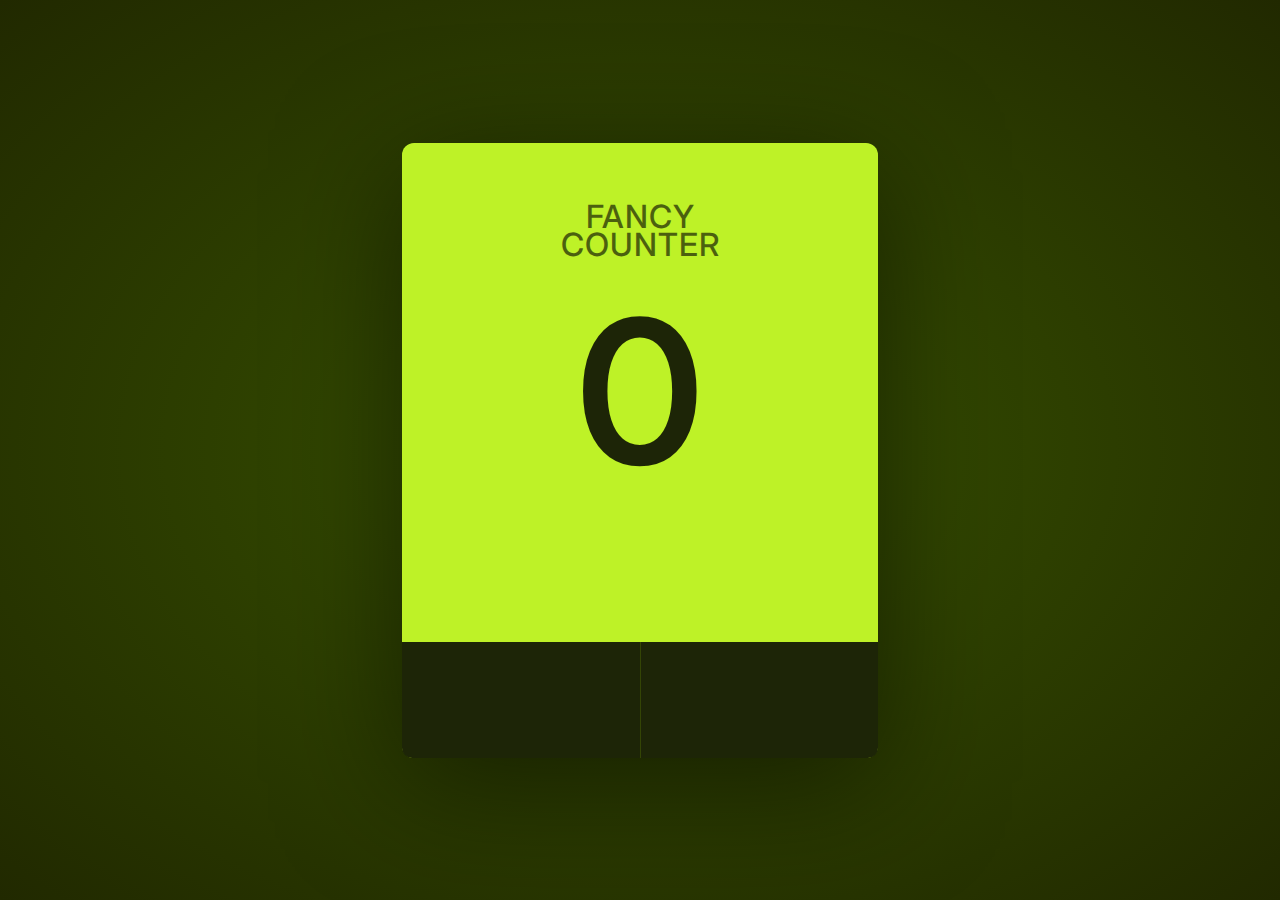
==== index.html @ b73dd79f "project_1Completed" ====
<!DOCTYPE html>
<html lang="en">
  <head>
    <meta charset="UTF-8">
    <meta http-equiv="X-UA-Compatible" content="IE=edge">
    <meta name="viewport" content="width=device-width, initial-scale=1.0">

    <link rel="preconnect" href="https://fonts.googleapis.com">
    <link rel="preconnect" href="https://fonts.gstatic.com" crossorigin>
    <link href="https://fonts.googleapis.com/css2?family=Inter:wght@200;300;400;500;600;700;800&display=swap" rel="stylesheet">
    <link rel="stylesheet" href="https://cdnjs.cloudflare.com/ajax/libs/font-awesome/6.2.1/css/all.min.css" integrity="sha512-MV7K8+y+gLIBoVD59lQIYicR65iaqukzvf/nwasF0nqhPay5w/9lJmVM2hMDcnK1OnMGCdVK+iQrJ7lzPJQd1w==" crossorigin="anonymous" referrerpolicy="no-referrer">
    <link rel="stylesheet" href="styles.css">

    <script src="script.js" defer></script>

    <title>Fancy Counter</title>
  </head>
  <body>

    <div class="counter">
      <h1 class="counter__title">Fancy Counter</h1>

      <span class="counter__value">0</span>

      <button class="counter__reset-button">
        <i class="fas fa-sync-alt counter__reset-icon"></i>
      </button>

      <div class="counter__buttons">
        <button class="counter__button counter__button--decrease">
          <i class="fas fa-minus counter__icon counter__icon--minus"></i>
        </button>
        <button class="counter__button counter__button--increase">
          <i class="fas fa-plus counter__icon counter__icon--plus"></i>
        </button>
      </div>
    </div>
    
  </body>
</html>
---- styles.css ----
* {
    margin: 0;
    padding: 0;
    box-sizing: border-box;
  }
  
  button {
    all: unset;
  }
  
  body {
    font-family: 'Inter', sans-serif;
    height: 100vh;
    background-image: radial-gradient(ellipse, #385300, #212900);
    display: flex;
    justify-content: center;
    align-items: center;
  }
  
  .counter {
    background-color: #bef227;
    width: 476px;
    height: 615px;
    border-radius: 12px;
    box-shadow: 0 25px 121px rgba(0, 0, 0, 0.5);
    display: flex;
    flex-direction: column;
    align-items: center;
    transition: all 0.4s;
  }
  
  .counter--limit {
    background-color: #a3d11b;
  }
  
  .counter__title {
    opacity: 0.6;
    text-transform: uppercase;
    letter-spacing: 1px;
    width: 200px;
    text-align: center;
    line-height: 0.9;
    font-weight: 500;
    font-size: 32px;
    margin-top: 60px;
  }
  
  .counter__value {
    color: #1d2507;
    font-size: 200px;
    font-weight: 600;
    margin-top: 10px;
  }
  
  .counter__reset-button {
    cursor: pointer;
  }
  
  .counter__reset-icon {
    opacity: 0.3;
    font-size: 35px;
    transition: all 0.4s;
  }
  
  .counter__reset-icon:hover {
    opacity: 0.5;
  }
  
  .counter__buttons {
    background-color: #1d2507;
    height: 116px;
    width: 100%;
    margin-top: auto;
    border-bottom-right-radius: 10px;
    border-bottom-left-radius: 10px;
    display: flex;
  }
  
  .counter__button {
    flex: 1;
    display: flex;
    justify-content: center;
    align-items: center;
    cursor: pointer;
    transition: all 0.4s;
  }
  
  .counter__button:hover {
    background-color: #212b06;
  }
  
  .counter__button--decrease {
  
  }
  
  .counter__button--increase {
    border-left: 1px solid rgba(189, 254, 0, 0.15);
  }
  
  .counter__icon {
    color: #bdfe00;
    opacity: 0.9;
    font-size: 40px;
  }
  
  .counter__icon--minus {
  
  }
  
  .counter__icon--plus {
    
  }
  
  @media (max-width: 680px) or (max-height: 730px) {
    .counter {
      width: 100%;
      height: 100%;
      border-radius: 0;
    }
  
    .counter__title {
      margin-top: 100px;
    }
  
    .counter__buttons {
      border-bottom-left-radius: 0;
      border-bottom-right-radius: 0;
    }
  }
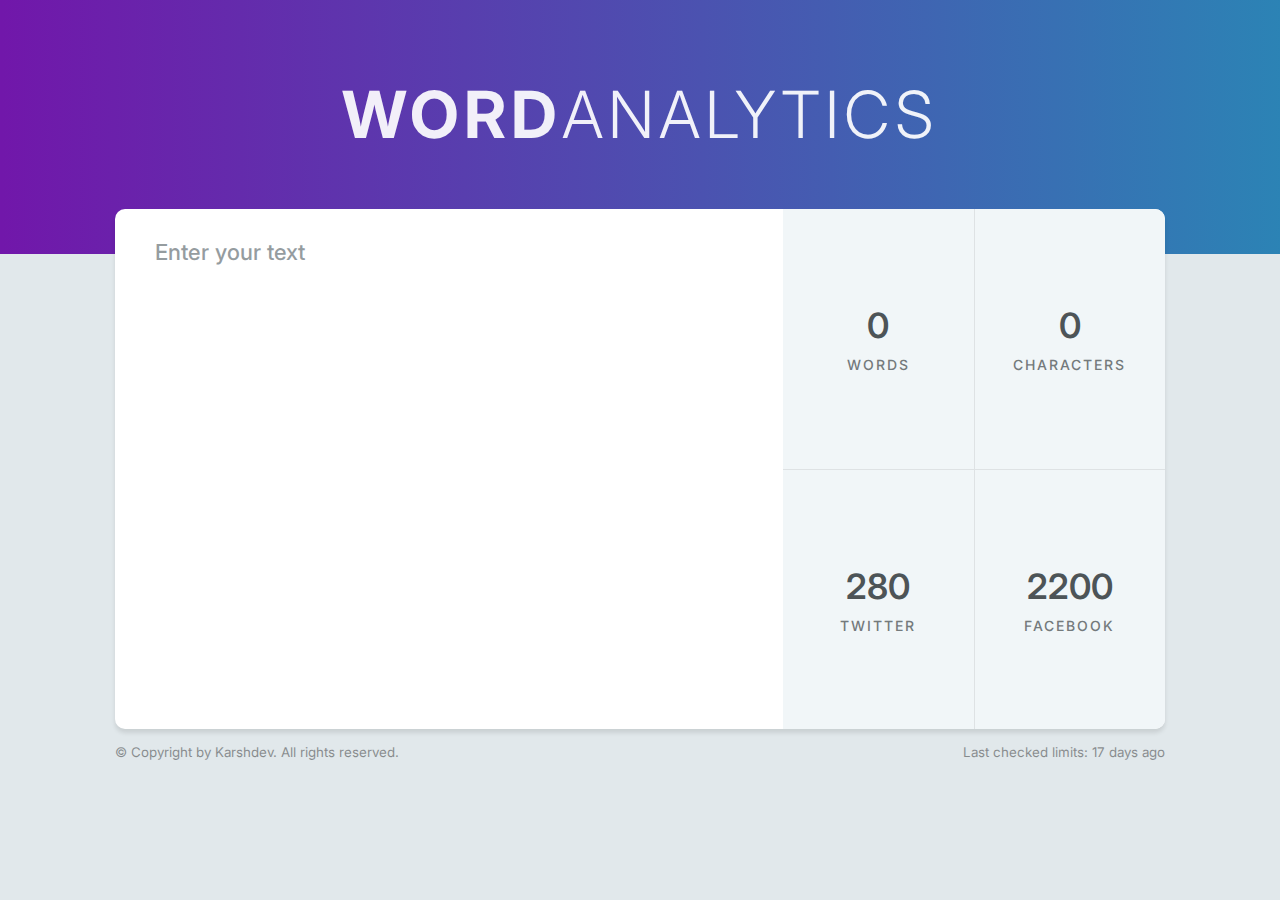
==== commit 4cdc278c: "added task/2" ====
--- a/index.html
+++ b/index.html
@@ -1,40 +1,54 @@
 <!DOCTYPE html>
 <html lang="en">
-  <head>
-    <meta charset="UTF-8">
-    <meta http-equiv="X-UA-Compatible" content="IE=edge">
-    <meta name="viewport" content="width=device-width, initial-scale=1.0">
+<head>
+  <meta charset="UTF-8">
+  <meta http-equiv="X-UA-Compatible" content="IE=edge">
+  <meta name="viewport" content="width=device-width, initial-scale=1.0">
 
-    <link rel="preconnect" href="https://fonts.googleapis.com">
-    <link rel="preconnect" href="https://fonts.gstatic.com" crossorigin>
-    <link href="https://fonts.googleapis.com/css2?family=Inter:wght@200;300;400;500;600;700;800&display=swap" rel="stylesheet">
-    <link rel="stylesheet" href="https://cdnjs.cloudflare.com/ajax/libs/font-awesome/6.2.1/css/all.min.css" integrity="sha512-MV7K8+y+gLIBoVD59lQIYicR65iaqukzvf/nwasF0nqhPay5w/9lJmVM2hMDcnK1OnMGCdVK+iQrJ7lzPJQd1w==" crossorigin="anonymous" referrerpolicy="no-referrer">
-    <link rel="stylesheet" href="styles.css">
+  <link rel="preconnect" href="https://fonts.googleapis.com">
+  <link rel="preconnect" href="https://fonts.gstatic.com" crossorigin>
+  <link href="https://fonts.googleapis.com/css2?family=Inter:wght@200;300;400;500;600;700;800&display=swap" rel="stylesheet">
+  <link rel="stylesheet" href="styles.css">
 
-    <script src="script.js" defer></script>
+  <script src="script.js" defer></script>
 
-    <title>Fancy Counter</title>
-  </head>
-  <body>
+  <title>Word Analytics</title>
+</head>
+<body>
 
-    <div class="counter">
-      <h1 class="counter__title">Fancy Counter</h1>
+  <div class="background"></div>
 
-      <span class="counter__value">0</span>
+  <h1 class="first-heading">
+    Word<span class="first-heading--special">Analytics</span>
+  </h1>
 
-      <button class="counter__reset-button">
-        <i class="fas fa-sync-alt counter__reset-icon"></i>
-      </button>
+  <div class="container">
+    <textarea class="textarea" spellcheck="false" placeholder="Enter your text"></textarea>
 
-      <div class="counter__buttons">
-        <button class="counter__button counter__button--decrease">
-          <i class="fas fa-minus counter__icon counter__icon--minus"></i>
-        </button>
-        <button class="counter__button counter__button--increase">
-          <i class="fas fa-plus counter__icon counter__icon--plus"></i>
-        </button>
-      </div>
-    </div>
-    
-  </body>
+    <section class="stats">
+      <section class="stat">
+        <span class="stat__number stat__number--words">0</span>
+        <h2 class="second-heading">Words</h2>
+      </section>
+      <section class="stat">
+        <span class="stat__number stat__number--characters">0</span>
+        <h2 class="second-heading">Characters</h2>
+      </section>
+      <section class="stat">
+        <span class="stat__number stat__number--twitter">280</span>
+        <h2 class="second-heading">Twitter</h2>
+      </section>
+      <section class="stat">
+        <span class="stat__number stat__number--facebook">2200</span>
+        <h2 class="second-heading">Facebook</h2>
+      </section>
+    </section>
+  </div>
+
+  <footer class="footer">
+    <small class="copyright">&copy; Copyright by Karshdev. All rights reserved.</small>
+    <small class="data">Last checked limits: 17 days ago</small>
+  </footer>
+  
+</body>
 </html>--- a/styles.css
+++ b/styles.css
@@ -1,129 +1,150 @@
 * {
-    margin: 0;
-    padding: 0;
-    box-sizing: border-box;
+  margin: 0;
+  padding: 0;
+  box-sizing: border-box;
+}
+
+textarea {
+  all: unset;
+}
+
+body {
+  font-family: 'Inter', sans-serif;
+  background-color: #e1e8eb;
+  display: flex;
+  flex-direction: column;
+  align-items: center;
+}
+
+.background {
+  position: absolute;
+  top: 0;
+  z-index: -1;
+  height: 254px;
+  width: 100%;
+  background-image: linear-gradient(
+    to right, 
+    rgba(101, 0, 163, 0.9), 
+    rgba(24, 120, 175, 0.9)
+    ),
+    url('https://images.unsplash.com/photo-1546453667-8a8d2d07bc20?ixlib=rb-4.0.3&ixid=MnwxMjA3fDB8MHxwaG90by1wYWdlfHx8fGVufDB8fHx8&auto=format&fit=crop&w=1974&q=100');
+}
+
+.first-heading {
+  font-size: 65px;
+  letter-spacing: 5px;
+  text-transform: uppercase;
+  color: rgba(255, 255, 255, 0.92);
+  margin-top: 75px;
+}
+
+.first-heading--special {
+  font-weight: 300;
+}
+
+.container {
+  width: 1050px;
+  height: 520px;
+  background-color: #fff;
+  border-radius: 10px;
+  box-shadow: 0 4px 4px rgba(0, 0, 0, 0.1);
+  margin-top: 55px;
+  display: flex;
+  overflow: hidden;
+}
+
+.textarea {
+  resize: none;
+  flex: 2;
+  font: inherit;
+  padding: 30px 40px;
+  font-size: 22px;
+}
+
+.textarea::placeholder {
+  font-weight: 500;
+  color: #959c9f;
+}
+
+.stats {
+  flex: 1.3;
+  background-color: #f1f6f8;
+  display: flex;
+  flex-wrap: wrap;
+}
+
+.stat {
+  flex: 1 150px;
+  display: flex;
+  flex-direction: column;
+  justify-content: center;
+  align-items: center;
+}
+
+.stat:nth-child(1),
+.stat:nth-child(2) {
+  border-bottom: 1px solid rgba(0, 0, 0, 0.08);
+}
+
+.stat:nth-child(2),
+.stat:nth-child(4) {
+  border-left: 1px solid rgba(0, 0, 0, 0.08);
+}
+
+.stat__number {
+  color: #4d5457;
+  font-weight: 600;
+  font-size: 35px;
+  margin-bottom: 10px;
+}
+
+.stat__number--limit {
+  color: red;
+}
+
+.second-heading {
+  font-size: 14px;
+  text-transform: uppercase;
+  letter-spacing: 2px;
+  font-weight: 500;
+  color: #747a7c;
+}
+
+.footer {
+  width: 1050px;
+  margin: 15px 0;
+  display: flex;
+  justify-content: space-between;
+  opacity: 0.4;
+}
+
+@media (max-width: 1150px) {
+  .container {
+    width: 85vw;
+    flex-direction: column;
   }
-  
-  button {
-    all: unset;
+
+  .first-heading {
+    font-size: 7vw;
   }
-  
-  body {
-    font-family: 'Inter', sans-serif;
-    height: 100vh;
-    background-image: radial-gradient(ellipse, #385300, #212900);
-    display: flex;
-    justify-content: center;
+
+  .stat {
+    padding: 15px 10px;
+  }
+
+  .stat:nth-child(1),
+  .stat:nth-child(2),
+  .stat:nth-child(4) {
+    border: none;
+  }
+
+  .stat__number {
+    font-size: 20px;
+  }
+
+  .footer {
+    width: initial;
+    flex-direction: column;
     align-items: center;
   }
-  
-  .counter {
-    background-color: #bef227;
-    width: 476px;
-    height: 615px;
-    border-radius: 12px;
-    box-shadow: 0 25px 121px rgba(0, 0, 0, 0.5);
-    display: flex;
-    flex-direction: column;
-    align-items: center;
-    transition: all 0.4s;
-  }
-  
-  .counter--limit {
-    background-color: #a3d11b;
-  }
-  
-  .counter__title {
-    opacity: 0.6;
-    text-transform: uppercase;
-    letter-spacing: 1px;
-    width: 200px;
-    text-align: center;
-    line-height: 0.9;
-    font-weight: 500;
-    font-size: 32px;
-    margin-top: 60px;
-  }
-  
-  .counter__value {
-    color: #1d2507;
-    font-size: 200px;
-    font-weight: 600;
-    margin-top: 10px;
-  }
-  
-  .counter__reset-button {
-    cursor: pointer;
-  }
-  
-  .counter__reset-icon {
-    opacity: 0.3;
-    font-size: 35px;
-    transition: all 0.4s;
-  }
-  
-  .counter__reset-icon:hover {
-    opacity: 0.5;
-  }
-  
-  .counter__buttons {
-    background-color: #1d2507;
-    height: 116px;
-    width: 100%;
-    margin-top: auto;
-    border-bottom-right-radius: 10px;
-    border-bottom-left-radius: 10px;
-    display: flex;
-  }
-  
-  .counter__button {
-    flex: 1;
-    display: flex;
-    justify-content: center;
-    align-items: center;
-    cursor: pointer;
-    transition: all 0.4s;
-  }
-  
-  .counter__button:hover {
-    background-color: #212b06;
-  }
-  
-  .counter__button--decrease {
-  
-  }
-  
-  .counter__button--increase {
-    border-left: 1px solid rgba(189, 254, 0, 0.15);
-  }
-  
-  .counter__icon {
-    color: #bdfe00;
-    opacity: 0.9;
-    font-size: 40px;
-  }
-  
-  .counter__icon--minus {
-  
-  }
-  
-  .counter__icon--plus {
-    
-  }
-  
-  @media (max-width: 680px) or (max-height: 730px) {
-    .counter {
-      width: 100%;
-      height: 100%;
-      border-radius: 0;
-    }
-  
-    .counter__title {
-      margin-top: 100px;
-    }
-  
-    .counter__buttons {
-      border-bottom-left-radius: 0;
-      border-bottom-right-radius: 0;
-    }
-  }+}